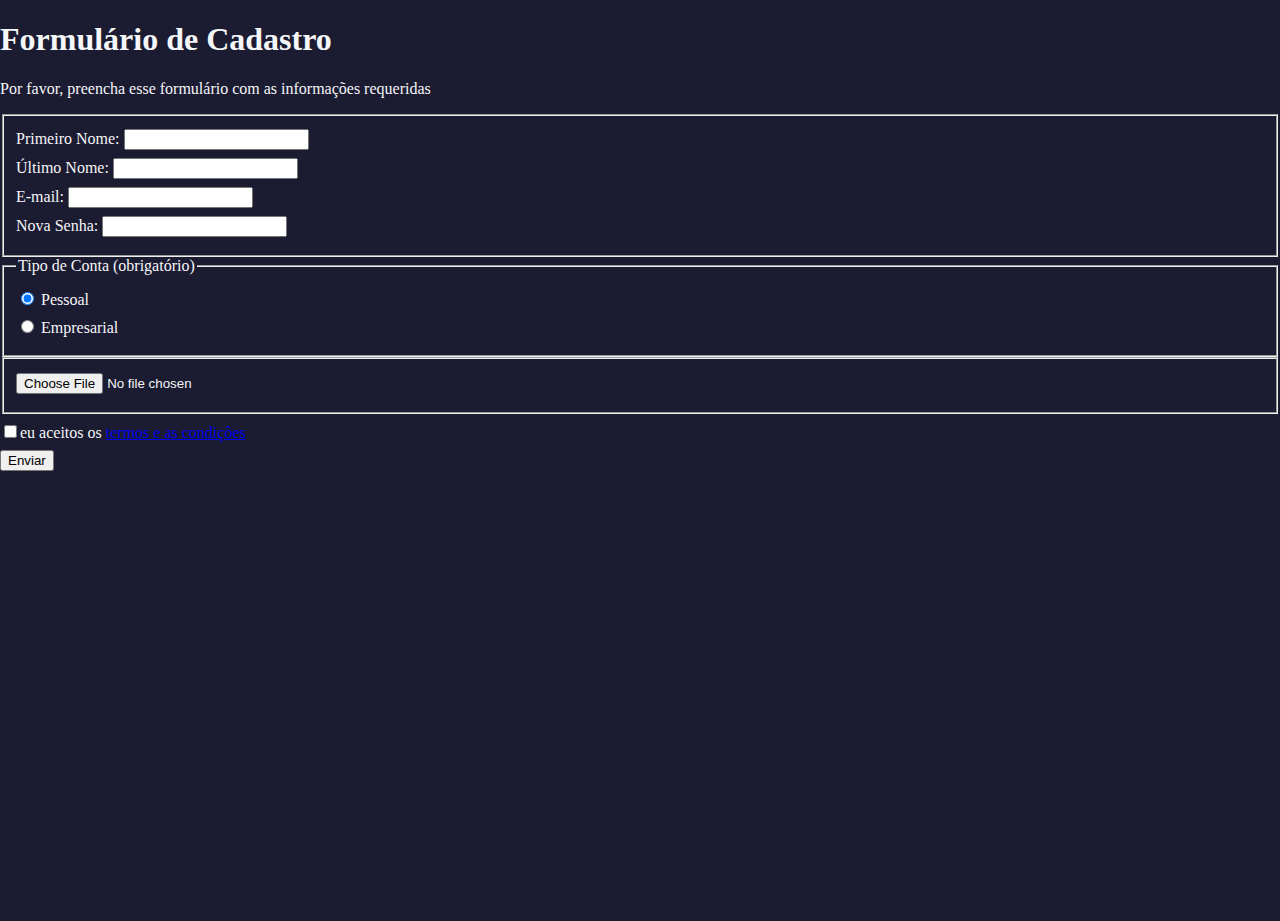
==== index.html @ 844bff1e "fieldssets" ====
<!DOCTYPE html>
<html lang="en">
<head>
    <meta charset="UTF-8">
    <meta name="viewport" content="width=device-width, initial-scale=1.0">
    <title>Formulário de Cadastro</title>
    <link rel="stylesheet" href="style.css">
</head>
<body>
    <h1>Formulário de Cadastro</h1>
    <p>Por favor, preencha esse formulário com as informações requeridas</p>
    <!-- O tipo email só permite e-mails com @ e um . no domínio. O tipo password oculta a entrada e avisa se o site não usa HTTPS.-->
    <form action="https://register-demo.freecodecamp.org" method="post">
        <fieldset>
            <!--Para deixar o formulário mais interativo, adicione o atributo required aos elementos input no primeiro fieldset. Agora, se você tentar enviar o formulário sem preencher os campos obrigatórios, você verá uma mensagem de erro.-->
            <label for="primeiro-nome">Primeiro Nome: <input id="primeiro-nome" type="text" required> </label>
            <label for="ultimo-nome">Último Nome: <input id="ultimo-nome" type="text" required></label>
            <label for="email">E-mail: <input id="email" type="email" required></label>
            <label for="nova-senha">Nova Senha: <input id="nova-senha" type="password" minlength="8" pattern="[a-z0-5]{8,}" required></label>
        </fieldset>

        <fieldset>
            <legend>Tipo de Conta (obrigatório)</legend> 
            <label for="conta-pessoal"> <input id="conta-pessoal" type="radio" name="tipo-conta" checked> Pessoal </label>
            <label for="conta-empresarial"> <input id="conta-empresarial" type="radio" name="tipo-conta"> Empresarial </label>
        </fieldset>

        <fieldset>
            <label for=""> <input type="file"> </label>
        </fieldset>

        <label for="termos-e-condições">
            <input id="termos-e-condições" type="checkbox" required>eu aceitos os <a href="https://www.freecodecamp.org/news/terms-of-service/" target="_blank">termos e as condições</a>
        </label>

        <input type="submit" value="Enviar"> <!--Para lidar com o envio do formulário, depois do último elemento fieldset, adicione um elemento input com o atributo type definido como submit e o atributo value definido como Submit.-->
    </form>
    
</body>
</html>
---- style.css ----
@charset "UTF-8";
body {
    width: 100%;
    height: 100vh;
    margin: 0px;
    background-color: #1b1b32;
    color: #f5f6f7;
}

label {
    display: block;
    margin: 0.5rem 0;
}
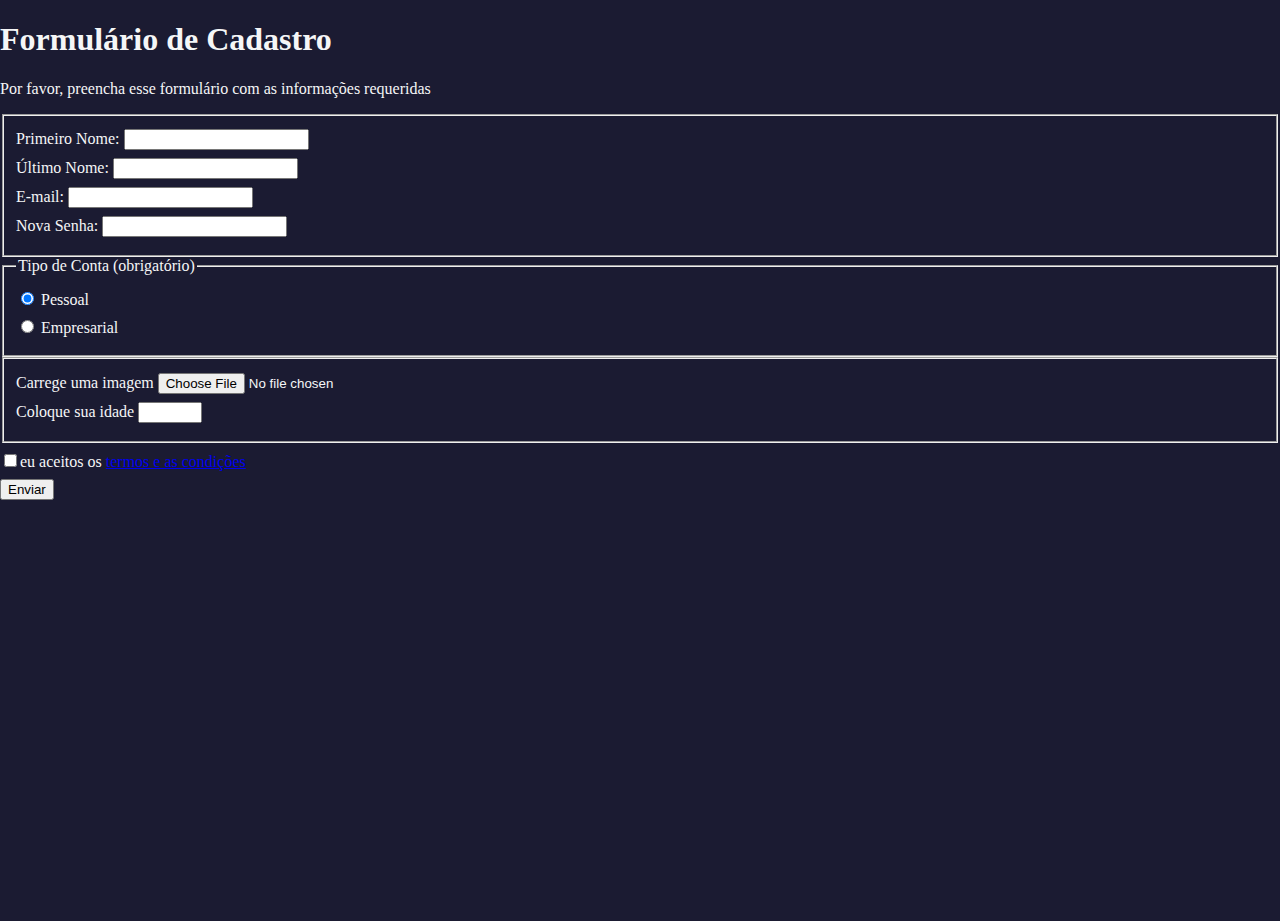
==== commit 3fb16b4c: "Update index.html" ====
--- a/index.html
+++ b/index.html
@@ -26,7 +26,8 @@
         </fieldset>
 
         <fieldset>
-            <label for=""> <input type="file"> </label>
+            <label for=""> Carrege uma imagem <input type="file"> </label>
+            <label for=""> Coloque sua idade <input type="number" min="13" max="120"> </label>
         </fieldset>
 
         <label for="termos-e-condições">
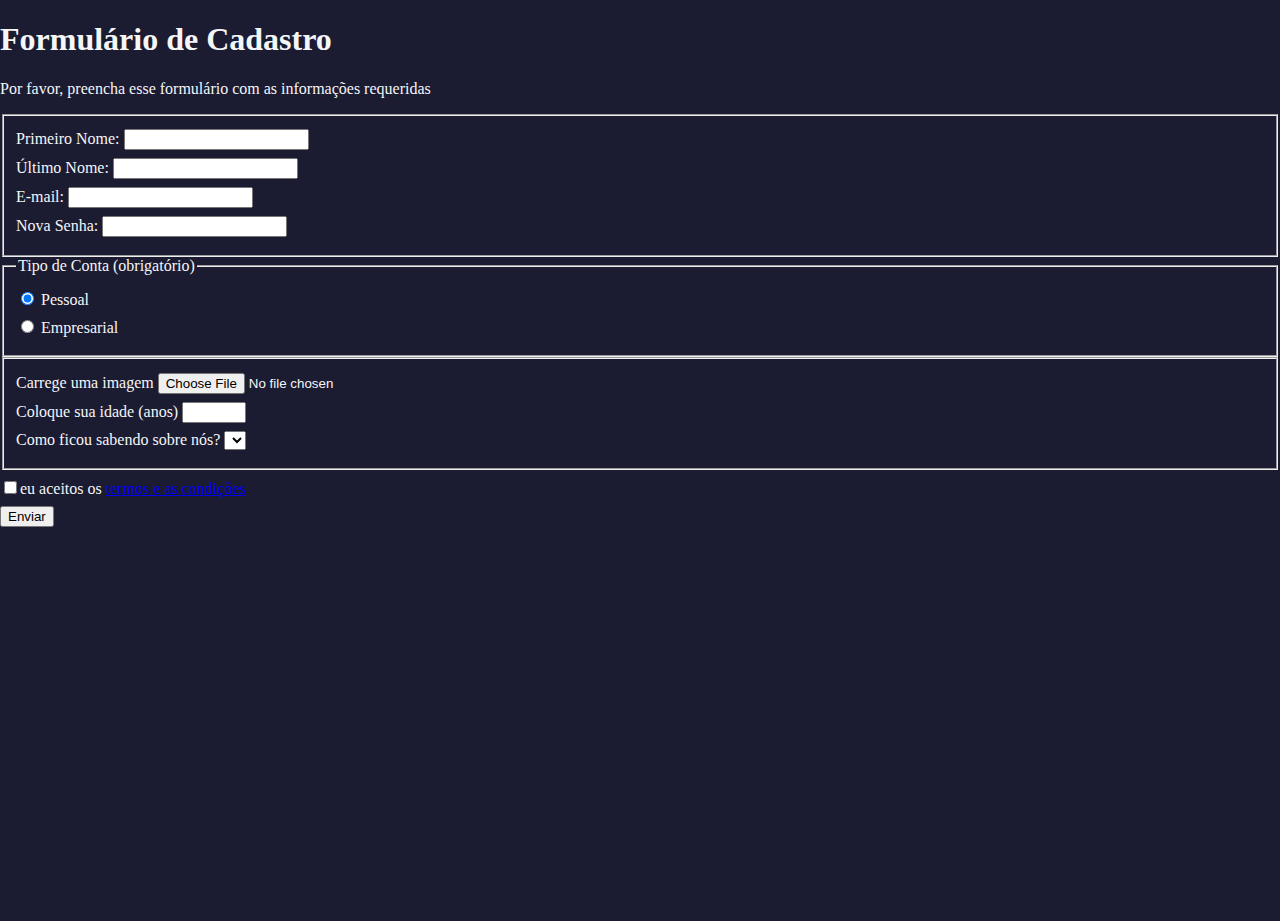
==== commit 721b3c5b: "Update index.html" ====
--- a/index.html
+++ b/index.html
@@ -27,7 +27,17 @@
 
         <fieldset>
             <label for=""> Carrege uma imagem <input type="file"> </label>
-            <label for=""> Coloque sua idade <input type="number" min="13" max="120"> </label>
+            <label for=""> Coloque sua idade (anos) <input type="number" min="13" max="120"> </label>
+            <label for=""> 
+                Como ficou sabendo sobre nós?
+                <select name="" id="">
+                    <option value=""></option>
+                    <option value=""></option>
+                    <option value=""></option>
+                    <option value=""></option>
+                    <option value=""></option>
+                </select>
+            </label>
         </fieldset>
 
         <label for="termos-e-condições">
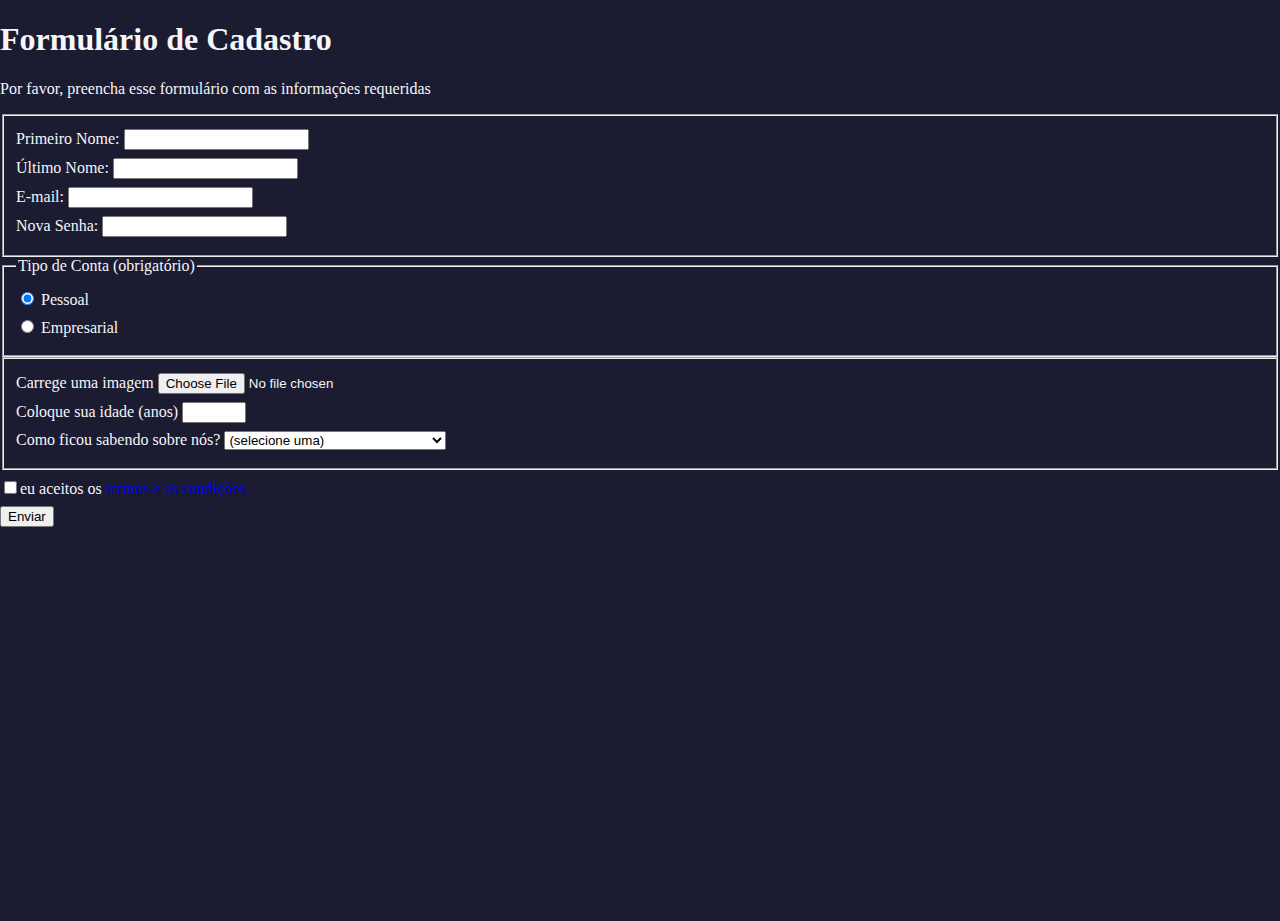
==== commit 405a1c99: "Update index.html" ====
--- a/index.html
+++ b/index.html
@@ -31,11 +31,11 @@
             <label for=""> 
                 Como ficou sabendo sobre nós?
                 <select name="" id="">
-                    <option value=""></option>
-                    <option value=""></option>
-                    <option value=""></option>
-                    <option value=""></option>
-                    <option value=""></option>
+                    <option value="">(selecione uma)</option>
+                    <option value="1">freeCodeCamp News</option>
+                    <option value="2">freeCodeCamp YouTube Channel</option>
+                    <option value="3">freeCodeCamp Forum</option>
+                    <option value="4">Outras</option>
                 </select>
             </label>
         </fieldset>
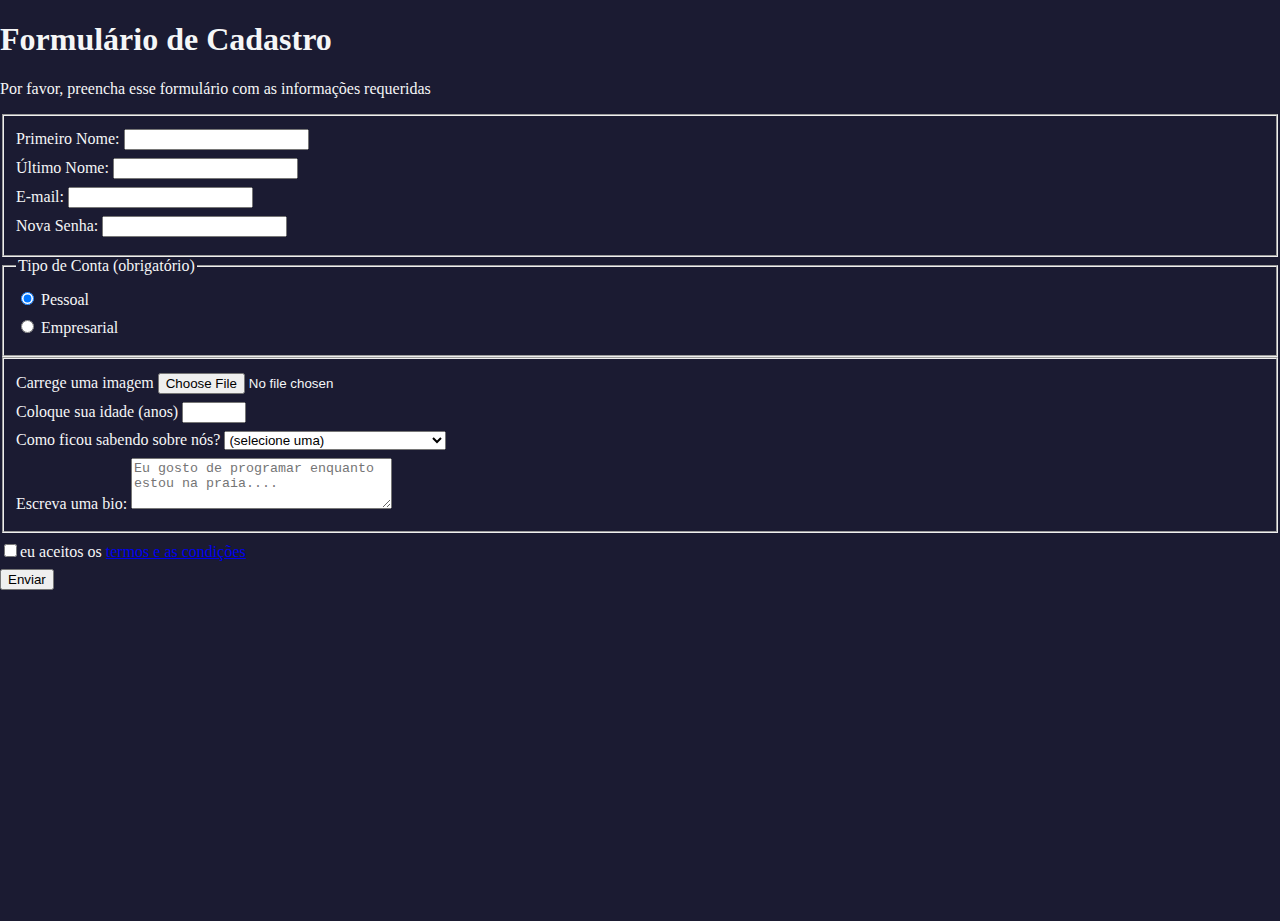
==== commit 7f564ffa: "Update index.html" ====
--- a/index.html
+++ b/index.html
@@ -26,11 +26,11 @@
         </fieldset>
 
         <fieldset>
-            <label for=""> Carrege uma imagem <input type="file"> </label>
-            <label for=""> Coloque sua idade (anos) <input type="number" min="13" max="120"> </label>
-            <label for=""> 
+            <label for="imagem-perfil"> Carrege uma imagem <input id="imagem-perfil" type="file"> </label>
+            <label for="idade"> Coloque sua idade (anos) <input id="idade" type="number" min="13" max="120"> </label>
+            <label for="referencia"> 
                 Como ficou sabendo sobre nós?
-                <select name="" id="">
+                <select name="" id="referencia">
                     <option value="">(selecione uma)</option>
                     <option value="1">freeCodeCamp News</option>
                     <option value="2">freeCodeCamp YouTube Channel</option>
@@ -38,6 +38,8 @@
                     <option value="4">Outras</option>
                 </select>
             </label>
+            <!-- O placeholder aceita um valor de texto, que é exibido até que o usuário comece a digitar.-->
+            <label for="bio">Escreva uma bio: <textarea name="" id="bio" cols="30" rows="3" placeholder="Eu gosto de programar enquanto estou na praia...."></textarea></label>
         </fieldset>
 
         <label for="termos-e-condições">
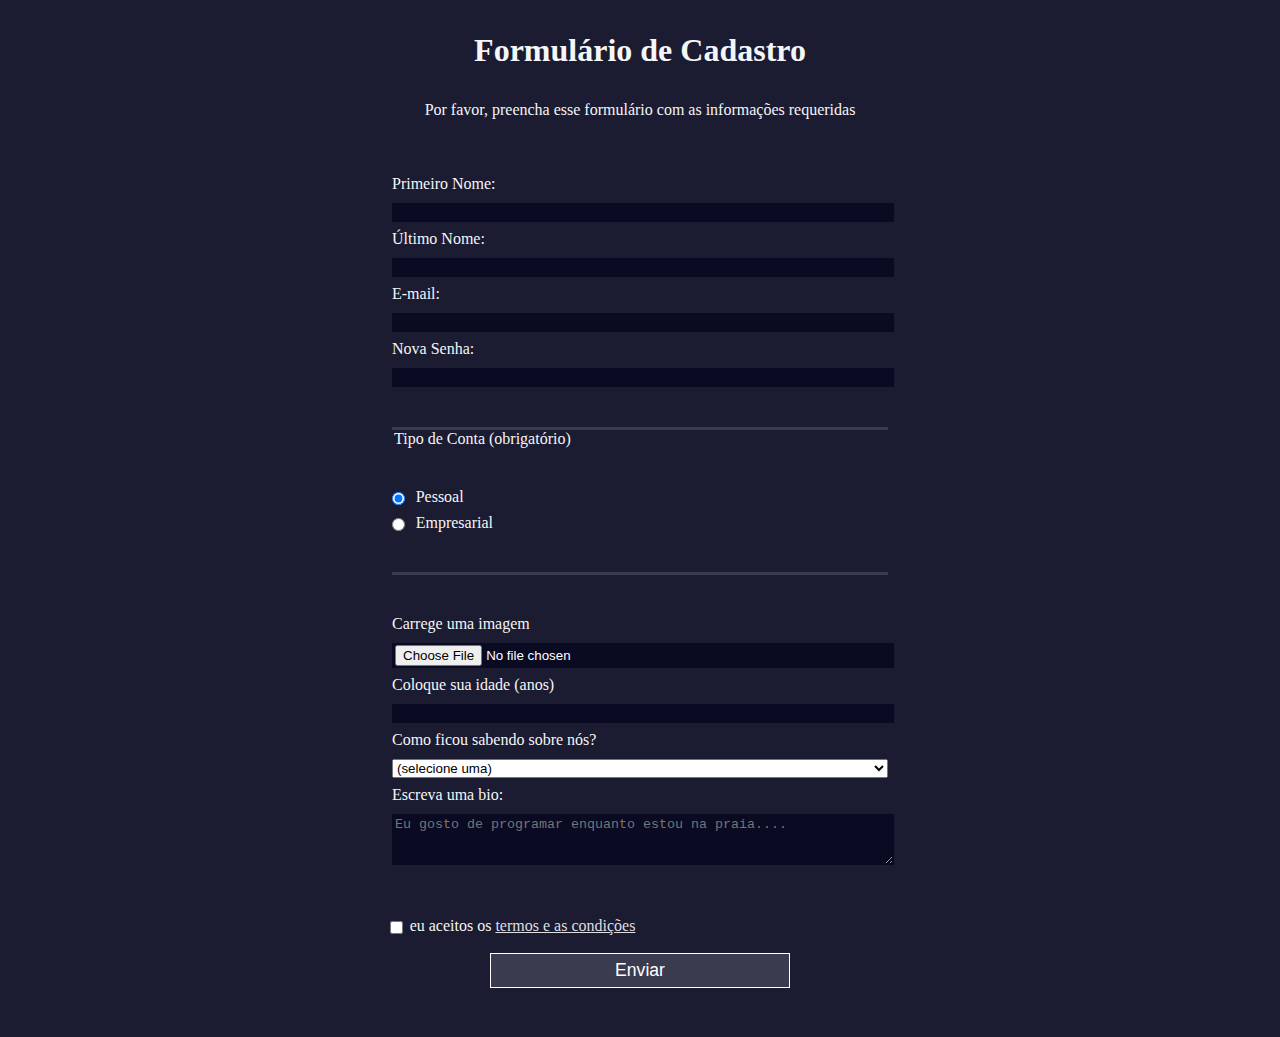
==== commit 699e9a73: "c" ====
--- a/index.html
+++ b/index.html
@@ -13,24 +13,24 @@
     <form action="https://register-demo.freecodecamp.org" method="post">
         <fieldset>
             <!--Para deixar o formulário mais interativo, adicione o atributo required aos elementos input no primeiro fieldset. Agora, se você tentar enviar o formulário sem preencher os campos obrigatórios, você verá uma mensagem de erro.-->
-            <label for="primeiro-nome">Primeiro Nome: <input id="primeiro-nome" type="text" required> </label>
-            <label for="ultimo-nome">Último Nome: <input id="ultimo-nome" type="text" required></label>
-            <label for="email">E-mail: <input id="email" type="email" required></label>
-            <label for="nova-senha">Nova Senha: <input id="nova-senha" type="password" minlength="8" pattern="[a-z0-5]{8,}" required></label>
+            <label for="primeiro-nome">Primeiro Nome: <input id="primeiro-nome" name="primeiro-nome" type="text" required> </label>
+            <label for="ultimo-nome">Último Nome: <input id="ultimo-nome" name="ultimo-nome" type="text" required></label>
+            <label for="email">E-mail: <input id="email" name="email" type="email" required></label>
+            <label for="nova-senha">Nova Senha: <input id="nova-senha" name="nova-senha" type="password" minlength="8" pattern="[a-z0-5]{8,}" required></label>
         </fieldset>
 
         <fieldset>
             <legend>Tipo de Conta (obrigatório)</legend> 
-            <label for="conta-pessoal"> <input id="conta-pessoal" type="radio" name="tipo-conta" checked> Pessoal </label>
-            <label for="conta-empresarial"> <input id="conta-empresarial" type="radio" name="tipo-conta"> Empresarial </label>
+            <label for="conta-pessoal"> <input id="conta-pessoal" type="radio" name="tipo-conta" class="inline" checked> Pessoal </label>
+            <label for="conta-empresarial"> <input id="conta-empresarial" type="radio" name="tipo-conta" class="inline"> Empresarial </label>
         </fieldset>
 
         <fieldset>
-            <label for="imagem-perfil"> Carrege uma imagem <input id="imagem-perfil" type="file"> </label>
-            <label for="idade"> Coloque sua idade (anos) <input id="idade" type="number" min="13" max="120"> </label>
+            <label for="imagem-perfil"> Carrege uma imagem <input id="imagem-perfil" name="imagem-perfil" type="file"> </label>
+            <label for="idade"> Coloque sua idade (anos) <input id="idade" name="idade" type="number" min="13" max="120"> </label>
             <label for="referencia"> 
                 Como ficou sabendo sobre nós?
-                <select name="" id="referencia">
+                <select name="" id="referencia" name="referencia">
                     <option value="">(selecione uma)</option>
                     <option value="1">freeCodeCamp News</option>
                     <option value="2">freeCodeCamp YouTube Channel</option>
@@ -39,15 +39,15 @@
                 </select>
             </label>
             <!-- O placeholder aceita um valor de texto, que é exibido até que o usuário comece a digitar.-->
-            <label for="bio">Escreva uma bio: <textarea name="" id="bio" cols="30" rows="3" placeholder="Eu gosto de programar enquanto estou na praia...."></textarea></label>
+            <label for="bio">Escreva uma bio: <textarea id="bio" name="bio" cols="30" rows="3" placeholder="Eu gosto de programar enquanto estou na praia...."></textarea></label>
         </fieldset>
 
         <label for="termos-e-condições">
-            <input id="termos-e-condições" type="checkbox" required>eu aceitos os <a href="https://www.freecodecamp.org/news/terms-of-service/" target="_blank">termos e as condições</a>
+            <input id="termos-e-condições" class="inline" name="termos-e-condições" type="checkbox" required>eu aceitos os <a href="https://www.freecodecamp.org/news/terms-of-service/" target="_blank">termos e as condições</a>
         </label>
 
         <input type="submit" value="Enviar"> <!--Para lidar com o envio do formulário, depois do último elemento fieldset, adicione um elemento input com o atributo type definido como submit e o atributo value definido como Submit.-->
     </form>
-    
+   
 </body>
 </html>--- a/style.css
+++ b/style.css
@@ -1,11 +1,90 @@
 @charset "UTF-8";
+
 body {
     width: 100%;
     height: 100vh;
     margin: 0px;
     background-color: #1b1b32;
     color: #f5f6f7;
+
+    font-family: "Tahoma";
+    font-size: 16px;
 }
+
+h1, p {
+    text-align: center;
+    margin: 1em auto;
+}
+
+form {
+    margin: 0px auto;
+    max-width: 500px;
+    width: 60vw;
+    min-width: 300px;
+
+    padding-bottom: 2em;
+}
+
+fieldset {
+    border: none;
+    padding: 2em 0px;
+
+    border-bottom: 3px solid #3b3b4f;
+}
+
+fieldset:last-of-type {
+    border-bottom: none;
+}
+
+/* Para que todos os elementos input, textarea e select, e ocupem toda a largura dos elementos pais.
+ adicionei 10px de margin ao topo dos elementos selecionados. Defina as outras margens como 0.*/
+
+input, textarea, select {
+    width: 100%;
+    margin: 10px 0px 0px 0px;
+ }
+
+ input, textarea {
+    background-color: #0a0a23;
+    border: 1px solid #0a0a23;
+
+    color: #ffffff;
+    
+}
+
+/* Para estilizar o botão enviar, você pode usar um seletor de atributo, que seleciona um elemento com base no valor dado. Exemplo:
+
+input[name="password"]*/
+
+input[type="submit"] {
+    display: block;
+
+    min-width: 300px;
+    width: 60%;
+
+    margin: 1em auto;
+    height: 2em;
+    font-size: 1.1rem;
+
+    background-color: #3b3b4f;
+    border-color: white;
+  }
+
+input[type="file"] {
+    padding: 1px 2px;
+  } 
+
+
+.inline {
+    width: unset;
+    margin: 0px 0.5em 0px 0px;
+
+    vertical-align: middle;
+}
+
+a {
+    color: #dfdfe2;
+  }
 
 label {
     display: block;
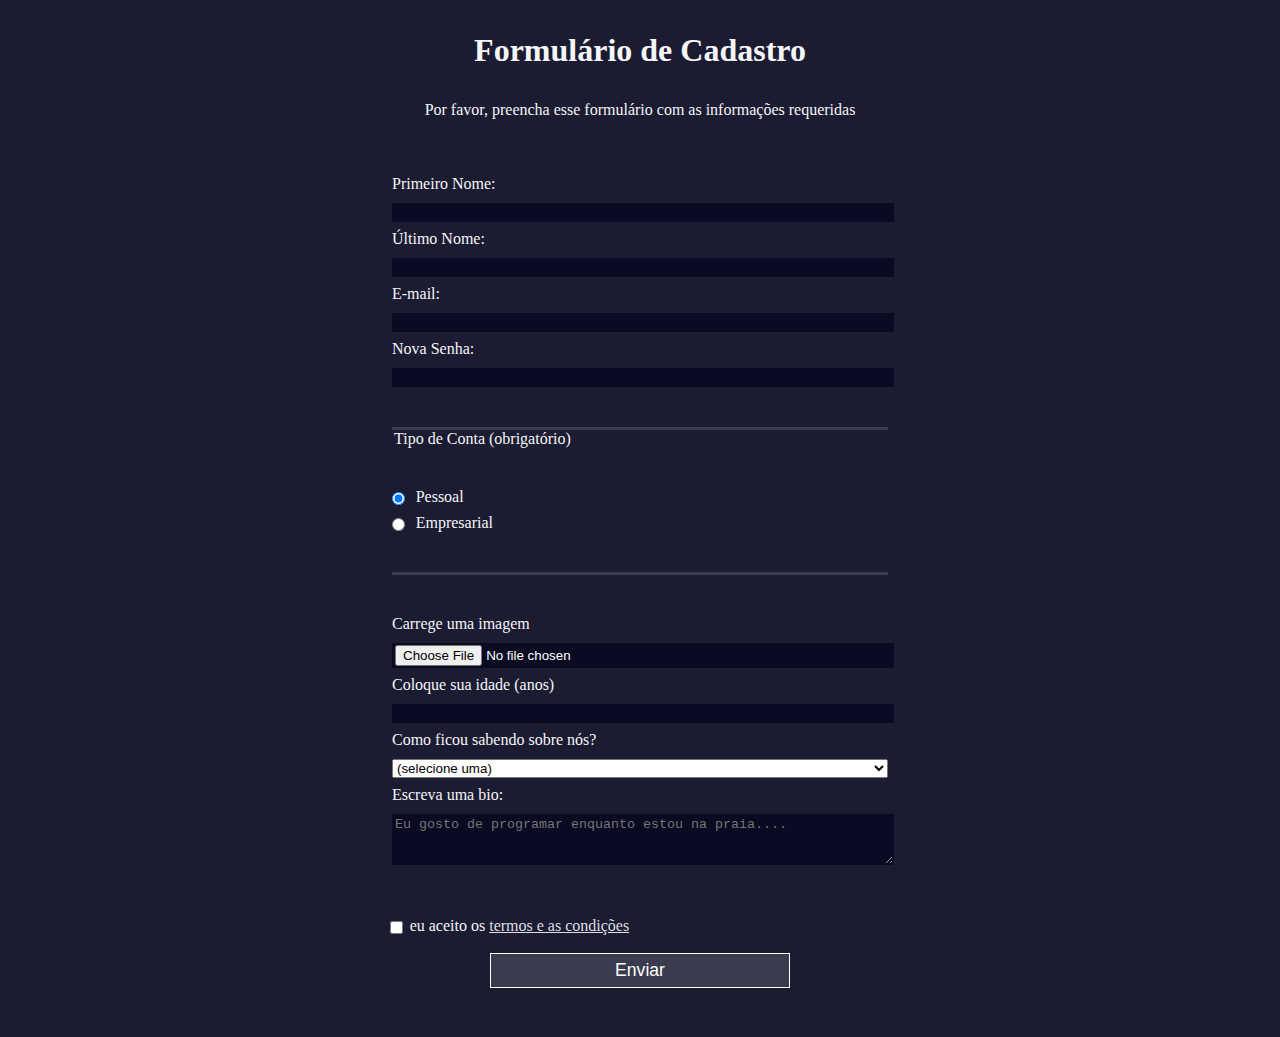
==== commit 3c2c8eee: "teste1" ====
--- a/index.html
+++ b/index.html
@@ -43,7 +43,7 @@
         </fieldset>
 
         <label for="termos-e-condições">
-            <input id="termos-e-condições" class="inline" name="termos-e-condições" type="checkbox" required>eu aceitos os <a href="https://www.freecodecamp.org/news/terms-of-service/" target="_blank">termos e as condições</a>
+            <input id="termos-e-condições" class="inline" name="termos-e-condições" type="checkbox" required>eu aceito os <a href="https://www.freecodecamp.org/news/terms-of-service/" target="_blank">termos e as condições</a>
         </label>
 
         <input type="submit" value="Enviar"> <!--Para lidar com o envio do formulário, depois do último elemento fieldset, adicione um elemento input com o atributo type definido como submit e o atributo value definido como Submit.-->
